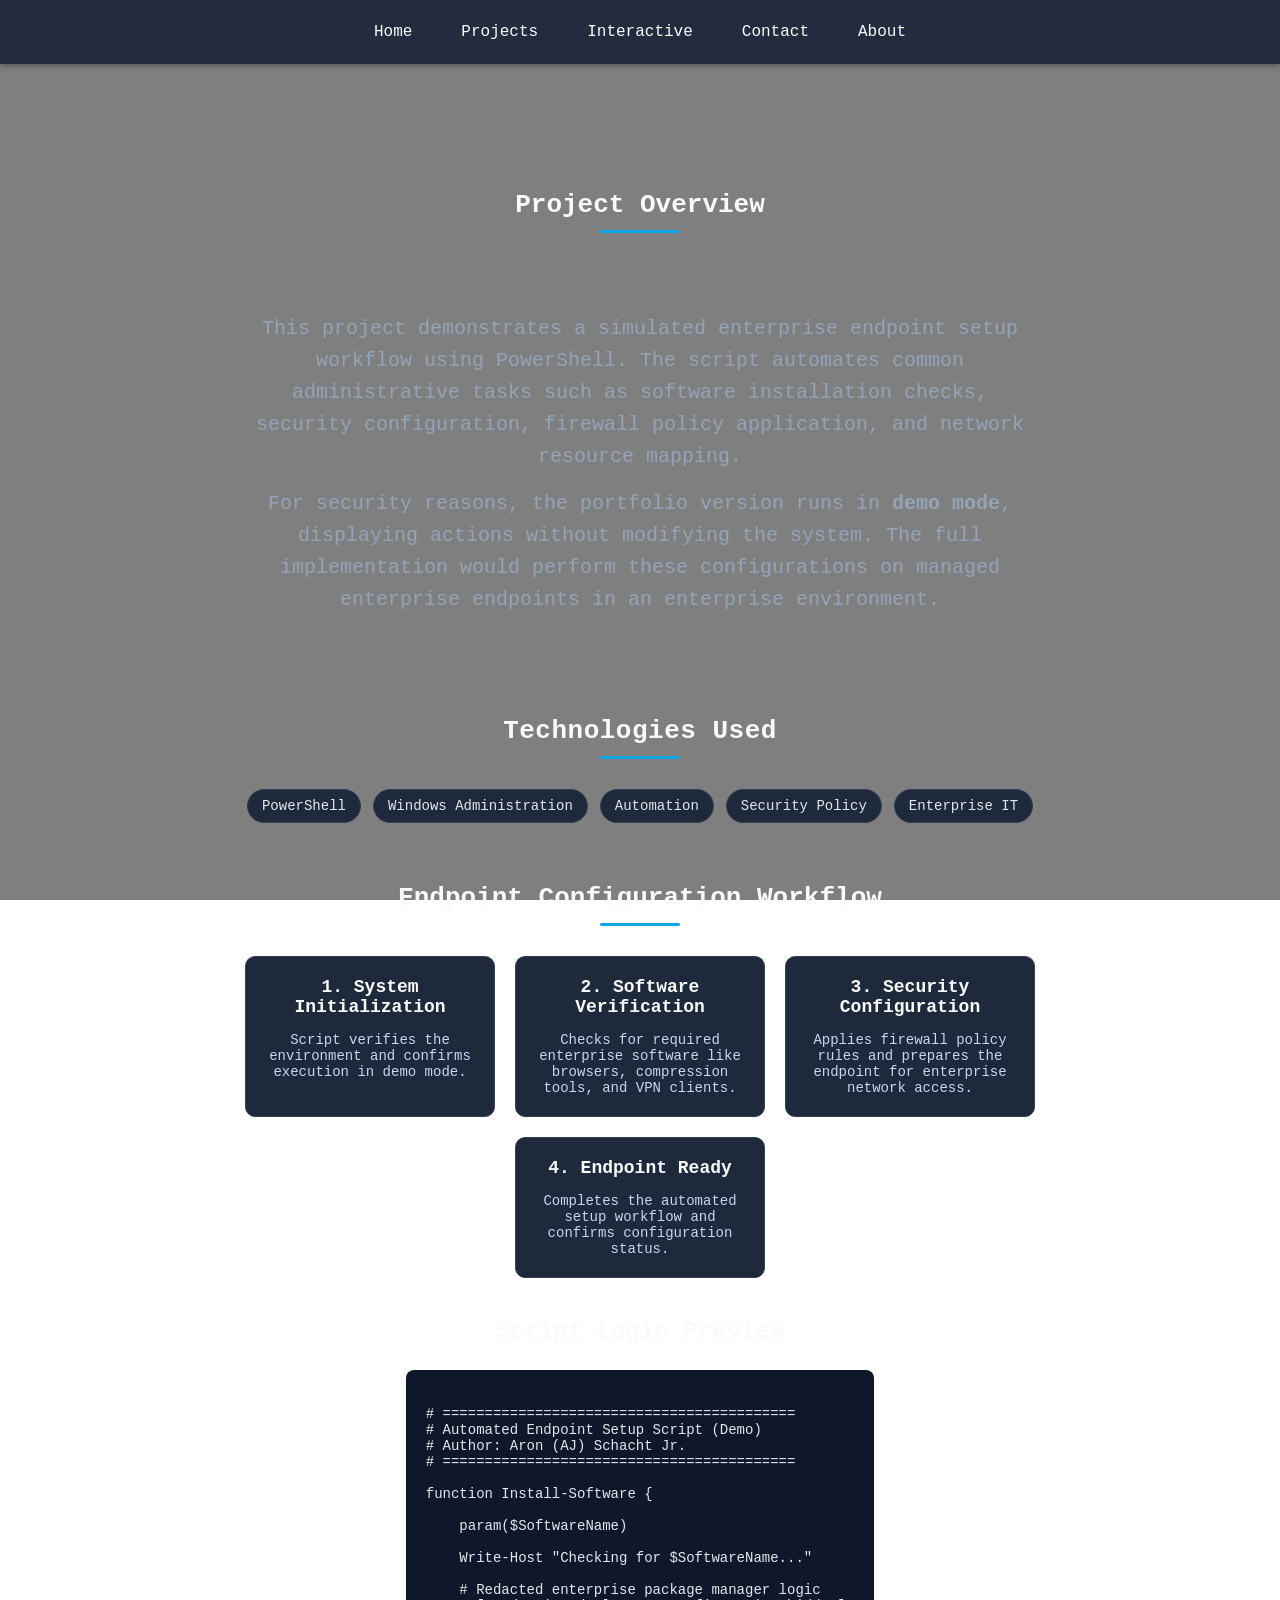
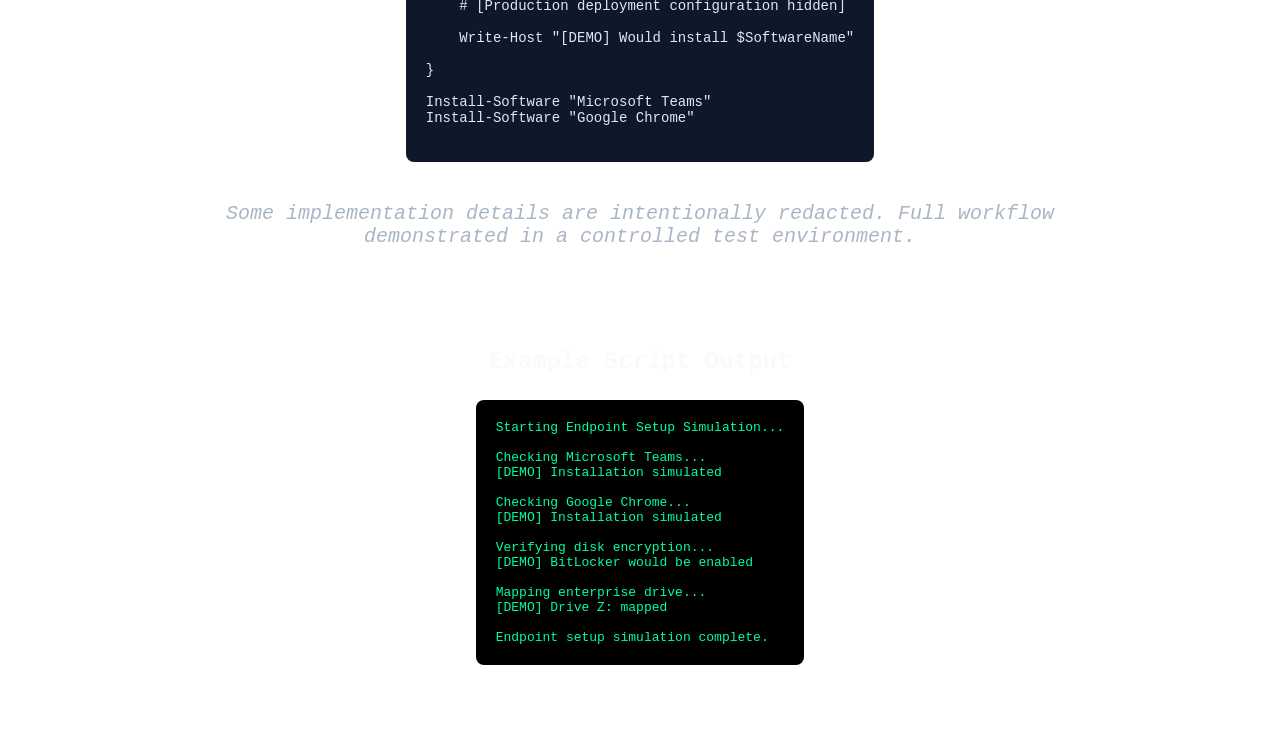
==== projects/project1/project-one.html @ e791030f "Update project-one.html" ====
<!DOCTYPE html>
<html>
<head>
  <title>AJ Schacht's Portfolio</title>
  <link rel="icon" type="image/x-icon" href="https://cdn-icons-png.flaticon.com/512/10456/10456439.png">
  <link rel="stylesheet" href="styles.css">
</head>
<body>

<!-- Navigation -->
<nav class="topnav">
  <a href="../../index.html#home">Home</a>
  <a href="../../index.html#projects">Projects</a>
  <a href="../../index.html#interactive">Interactive</a>
  <a href="../../index.html#contact">Contact</a>
  <a href="../../index.html#about">About</a>
</nav>

<section class="project-overview">

  <h2 class="section-title">Project Overview</h2>

  <div class="overview-content">

    <p>
      This project demonstrates a simulated enterprise endpoint setup workflow using PowerShell.
      The script automates common administrative tasks such as software installation checks,
      security configuration, firewall policy application, and network resource mapping.
    </p>

    <p>
      For security reasons, the portfolio version runs in <strong>demo mode</strong>, displaying
      actions without modifying the system. The full implementation would perform these
      configurations on managed enterprise endpoints in an enterprise environment.
    </p>

  </div>

</section>


<div class="tech-section">

  <h2 class="tech-title">Technologies Used</h2>

  <div class="tech-stack">
    <span class="tech">PowerShell</span>
    <span class="tech">Windows Administration</span>
    <span class="tech">Automation</span>
    <span class="tech">Security Policy</span>
    <span class="tech">Enterprise IT</span>
  </div>

</div>

<div class="workflow-section">

  <h2 class="section-title">Endpoint Configuration Workflow</h2>

  <div class="workflow-steps">

    <div class="workflow-step">
      <h3>1. System Initialization</h3>
      <p>Script verifies the environment and confirms execution in demo mode.</p>
    </div>

    <div class="workflow-step">
      <h3>2. Software Verification</h3>
      <p>Checks for required enterprise software like browsers, compression tools, and VPN clients.</p>
    </div>

    <div class="workflow-step">
      <h3>3. Security Configuration</h3>
      <p>Applies firewall policy rules and prepares the endpoint for enterprise network access.</p>
    </div>

    <div class="workflow-step">
      <h3>4. Endpoint Ready</h3>
      <p>Completes the automated setup workflow and confirms configuration status.</p>
    </div>

  </div>

</div>

</section>

<section class="code-section">

<h2>Script Logic Preview</h2>

<pre><code>
# ==========================================
# Automated Endpoint Setup Script (Demo)
# Author: Aron (AJ) Schacht Jr.
# ==========================================

function Install-Software {

    param($SoftwareName)

    Write-Host "Checking for $SoftwareName..."

    # Redacted enterprise package manager logic
    # [Production deployment configuration hidden]

    Write-Host "[DEMO] Would install $SoftwareName"

}

Install-Software "Microsoft Teams"
Install-Software "Google Chrome"

</code></pre>

<p class="code-note">
Some implementation details are intentionally redacted. Full workflow demonstrated in a controlled test environment.
</p>

</section>



<section class="terminal-output">

<h2>Example Script Output</h2>

<pre class="terminal">
Starting Endpoint Setup Simulation...

Checking Microsoft Teams...
[DEMO] Installation simulated

Checking Google Chrome...
[DEMO] Installation simulated

Verifying disk encryption...
[DEMO] BitLocker would be enabled

Mapping enterprise drive...
[DEMO] Drive Z: mapped

Endpoint setup simulation complete.
</pre>

</section>



</body>
</html>
---- projects/project1/styles.css ----
/* Reset default browser spacing */

* {
  margin: 0;
  padding: 0;
  box-sizing: border-box;
}


/* Page styling */

body {
  font-family: monospace, sans-serif;
  background-image: url('https://images.pexels.com/photos/29172403/pexels-photo-29172403.jpeg?cs=srgb&dl=pexels-steve-29172403.jpg&fm=jpg');
  background-size: cover;       /* cover the entire viewport */
  background-position: center;  /* center it */
  background-repeat: no-repeat; /* don’t tile */
  background-attachment: fixed; /* parallax effect, optional */
  color: #f8fafc;
  margin: 0;
  padding: 0;
  padding-top: 70px;  /* height of navbar + some extra */
}

body::before {
  content: "";
  position: fixed;
  top: 0;
  left: 0;
  width: 100%;
  height: 100%;
  background-color: rgba(0, 0, 0, 0.5); /* adjusts darkness */
  backdrop-filter: blur(5px);
  z-index: -1; /* behind all content */
}

/* Navigation bar */

/* Topnav styling */
.topnav {
  display: flex;                       /* Flex layout */
  justify-content: center;             /* center nav links */
  gap: 25px;                           /* spacing between links */
  background-color: rgba(30,41,59,0.95); /* semi-transparent background */
  padding: 15px;
  position: fixed;                     /* always visible */
  top: 0;
  left: 0;
  width: 100%;
  z-index: 1000;                       /* above all content */
  box-shadow: 0 2px 5px rgba(0,0,0,0.3); /* subtle shadow */
}

/* Links styling */
.topnav a {
  text-decoration: none;
  color: #f8fafc;
  padding: 8px 12px;
  border-radius: 5px;
  font-weight: 500;
  transition: background 0.3s, color 0.3s;
}

.topnav a:hover {
  background-color: #0ea5e9; /* hover highlight */
  color: white;
}

/* Smooth scrolling for links */
html {
  scroll-behavior: smooth;
}


/* Active link */

.topnav a.active {
  background-color: #3b82f6;
  border-radius: 5px;
}


/* Title */

h1 {
  margin-top: 120px;
  font-size: 48px;
  letter-spacing: 1px;
}


/* Subtitle */

p {
  margin-top: 15px;
  font-size: 20px;
  color: #94a3b8;
}


/* Section */

section {
  display: flex;
  flex-direction: column;
  align-items: center;
  text-align: center;
  padding: 60px 20px;
  gap: 25px;
}

.project-description {
  max-width: 800px;
  margin: 0 auto;
  padding: 40px 20px;
  text-align: center;
}

.project-description h2 {
  margin-bottom: 20px;
}

.project-description p {
  line-height: 1.6;
  margin-bottom: 15px;
}


.code-section {
  max-width: 900px;
  margin: auto;
  padding: 40px 20px;
}

pre {
  background-color: #0f172a;
  color: #e2e8f0;
  padding: 20px;
  border-radius: 8px;
  overflow-x: auto;
  text-align: left;
}

code {
  font-family: Consolas, monospace;
  font-size: 14px;
}

pre {
background-color:#0f172a;
color:#e2e8f0;
padding:20px;
border-radius:8px;
overflow-x:auto;
}

.terminal {
background:black;
color:#00ff9c;
font-family:monospace;
}

.code-note{
font-style:italic;
opacity:0.8;
}


/* tech stack section */

.tech-stack{
  display:flex;
  flex-wrap:wrap;
  justify-content:center;
  gap:12px;
  margin-top:15px;
}

.tech{
  background:#1e293b;
  padding:8px 14px;
  border-radius:20px;
  font-size:14px;
  color:#e2e8f0;
  border:1px solid #334155;
}

.tech-section{
  margin-top:40px;
  text-align:center;
}

.tech-title{
  font-size:26px;
  margin-bottom:15px;
  color:#f8fafc;
  letter-spacing:0.5px;
}

.tech-title::after{
  content:"";
  display:block;
  width:80px;
  height:3px;
  background:#0ea5e9;
  margin:10px auto 30px auto;
  border-radius:3px;
}


/* Work flow section */
.workflow-section{
  margin-top:60px;
  text-align:center;
}

/* Reusable title style */
.section-title{
  font-size:26px;
  margin-bottom:10px;
}

.section-title::after{
  content:"";
  display:block;
  width:80px;
  height:3px;
  background:#0ea5e9;
  margin:10px auto 30px auto;
  border-radius:3px;
}

/* workflow layout */
.workflow-steps{
  display:flex;
  flex-wrap:wrap;
  justify-content:center;
  gap:20px;
  max-width:900px;
  margin:auto;
}

/* individual step card */
.workflow-step{
  background:#1e293b;
  padding:20px;
  border-radius:10px;
  width:250px;
  border:1px solid #334155;
}

.workflow-step h3{
  margin-bottom:10px;
  font-size:18px;
}

.workflow-step p{
  font-size:14px;
  color:#cbd5f5;
}

/* Project overview stuff*/

.project-overview{
  margin-top:60px;
  text-align:center;
}

.overview-content{
  max-width:800px;
  margin:auto;
  line-height:1.6;
  font-size:18px;
  color:#cbd5f5;
}
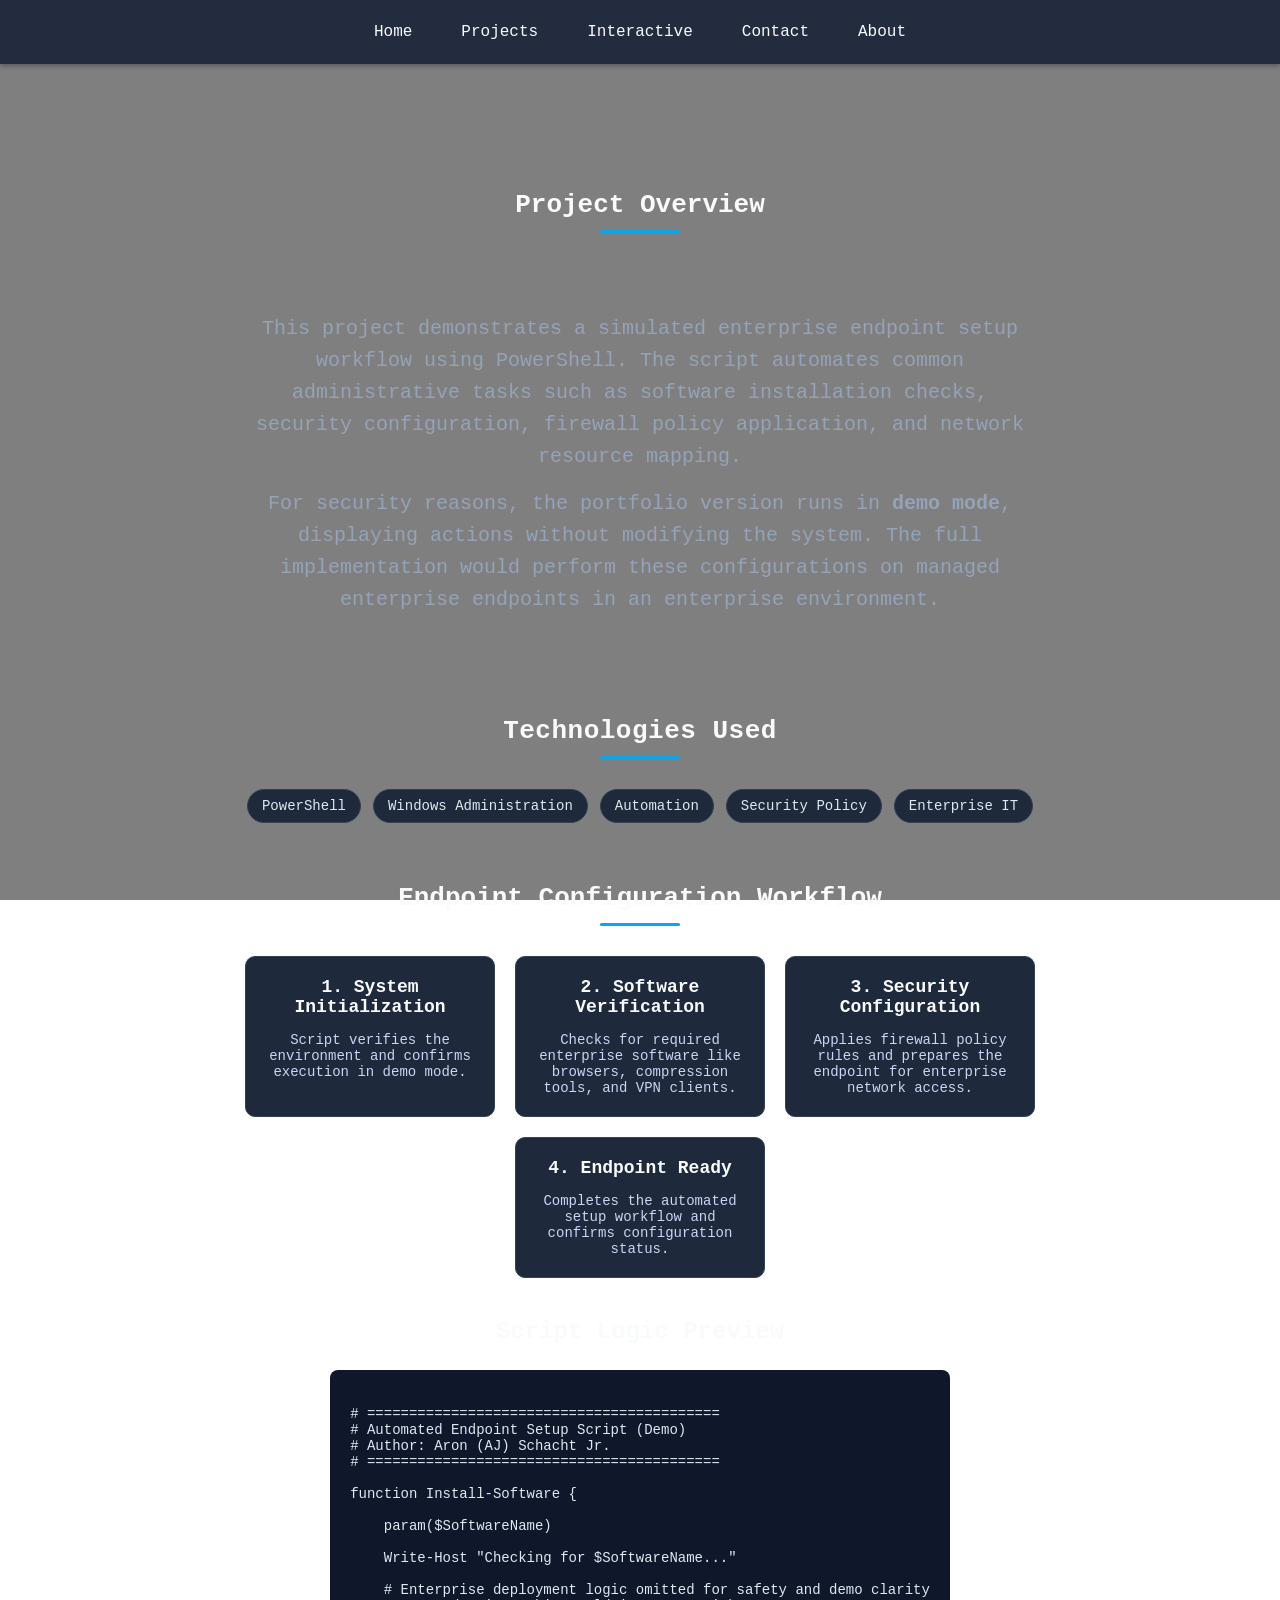
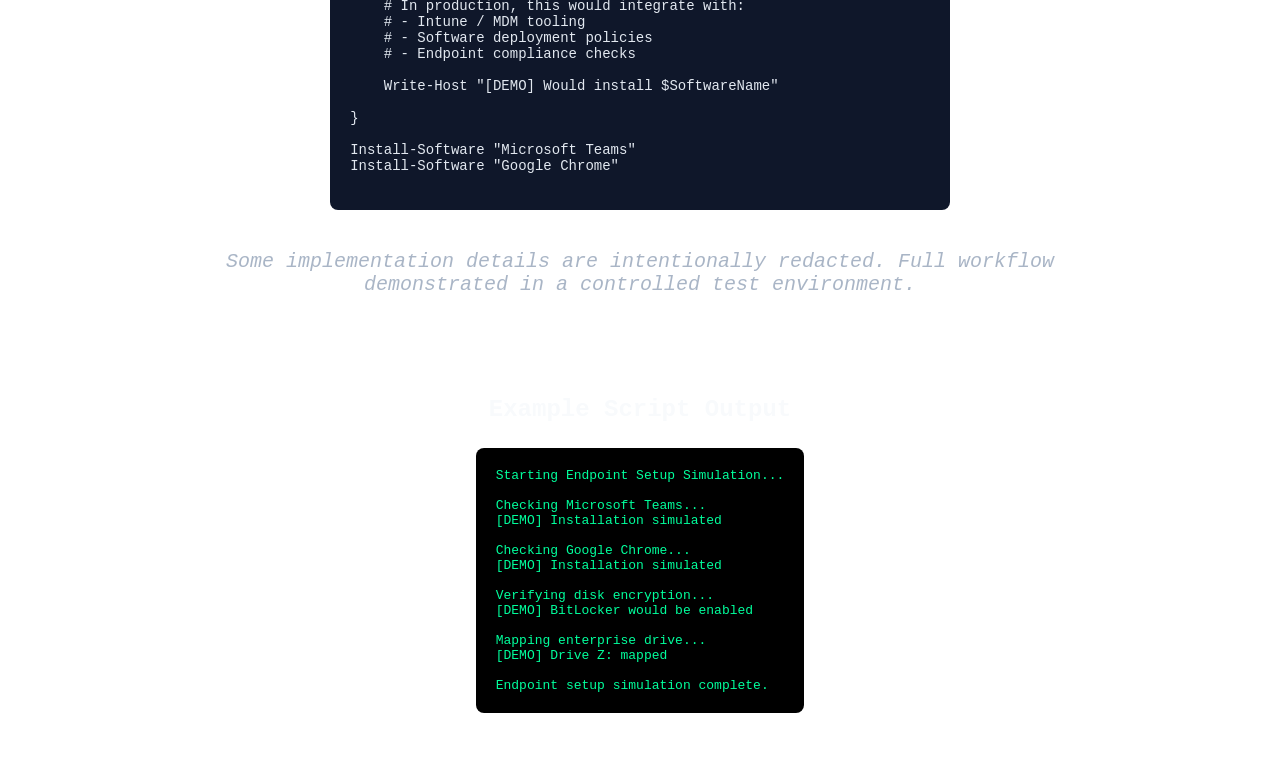
==== commit 244b8320: "Update project-one.html" ====
--- a/projects/project1/project-one.html
+++ b/projects/project1/project-one.html
@@ -9,11 +9,11 @@
 
 <!-- Navigation -->
 <nav class="topnav">
-  <a href="../../index.html#home">Home</a>
-  <a href="../../index.html#projects">Projects</a>
-  <a href="../../index.html#interactive">Interactive</a>
-  <a href="../../index.html#contact">Contact</a>
-  <a href="../../index.html#about">About</a>
+  <a href="/index.html#home">Home</a>
+  <a href="/index.html#projects">Projects</a>
+  <a href="/index.html#interactive">Interactive</a>
+  <a href="/index.html#contact">Contact</a>
+  <a href="/index.html#about">About</a>
 </nav>
 
 <section class="project-overview">
@@ -101,8 +101,11 @@
 
     Write-Host "Checking for $SoftwareName..."
 
-    # Redacted enterprise package manager logic
-    # [Production deployment configuration hidden]
+    # Enterprise deployment logic omitted for safety and demo clarity
+    # In production, this would integrate with:
+    # - Intune / MDM tooling
+    # - Software deployment policies
+    # - Endpoint compliance checks
 
     Write-Host "[DEMO] Would install $SoftwareName"
 
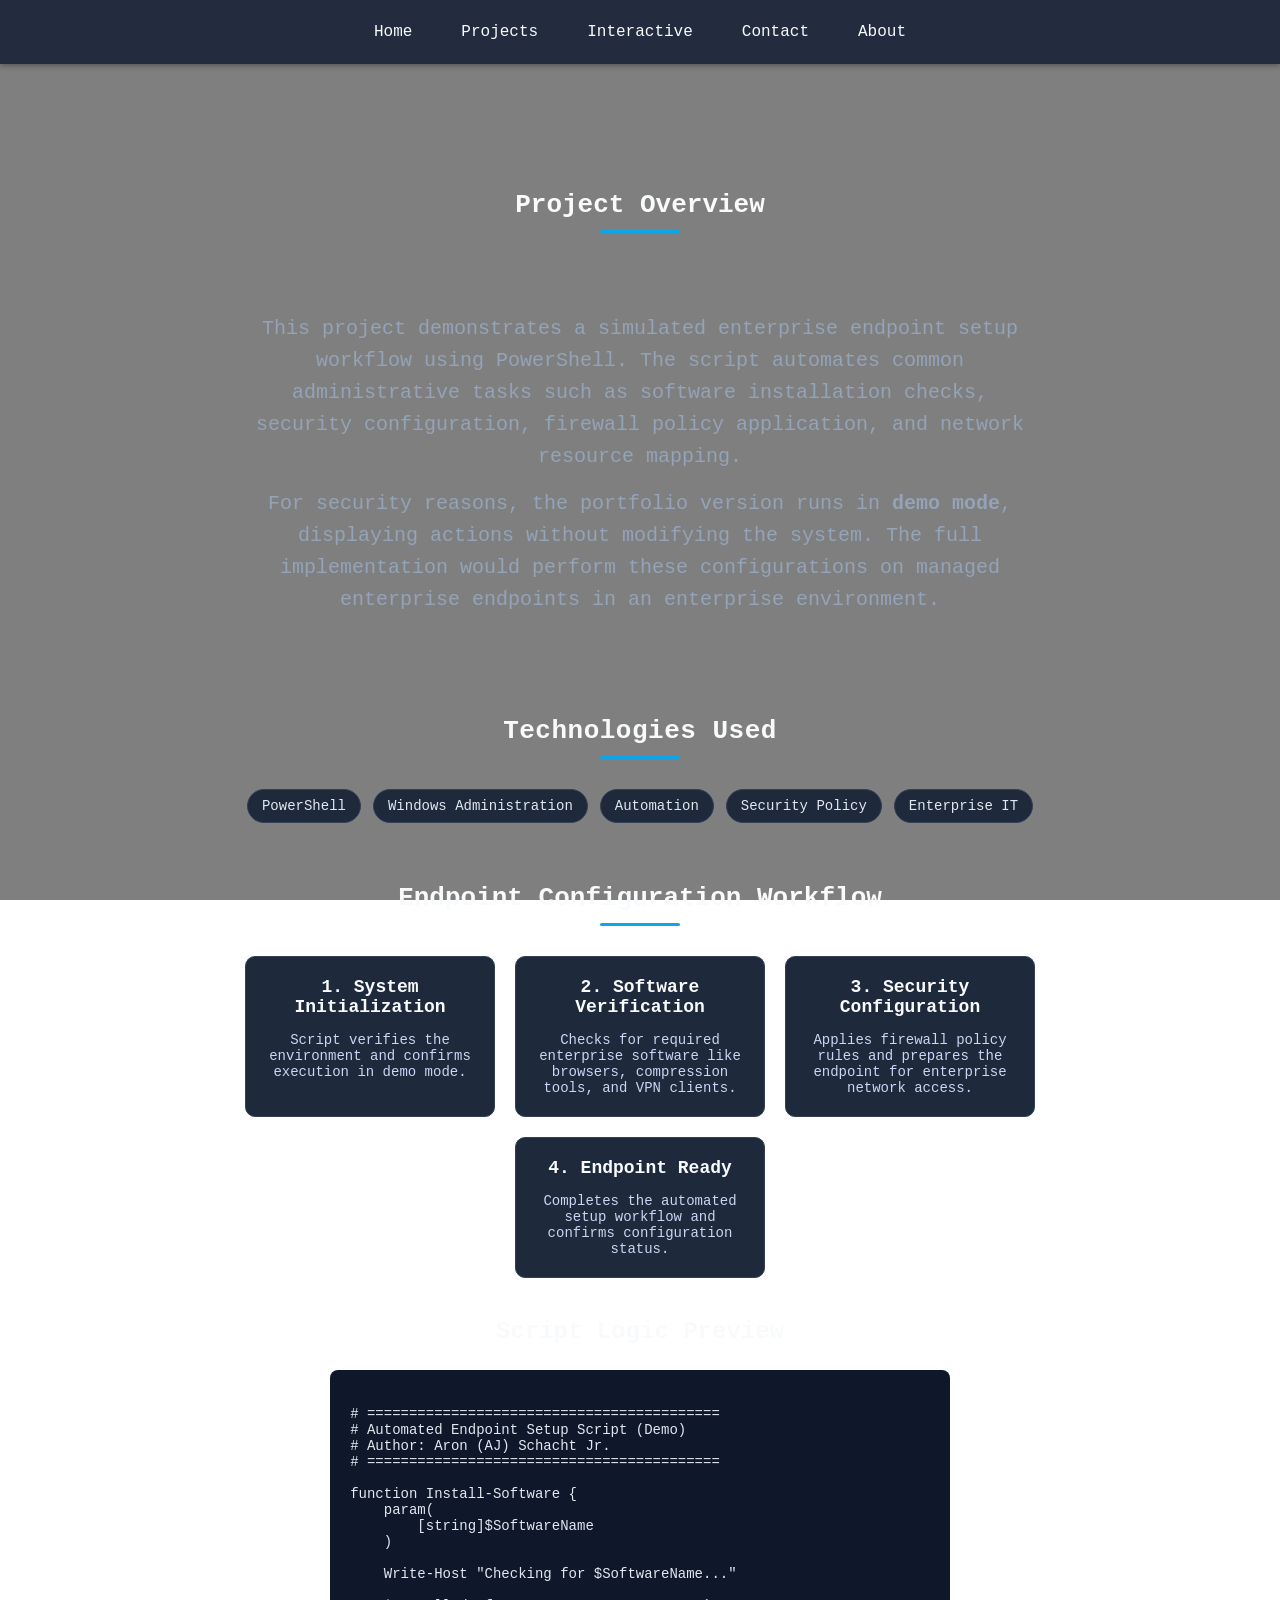
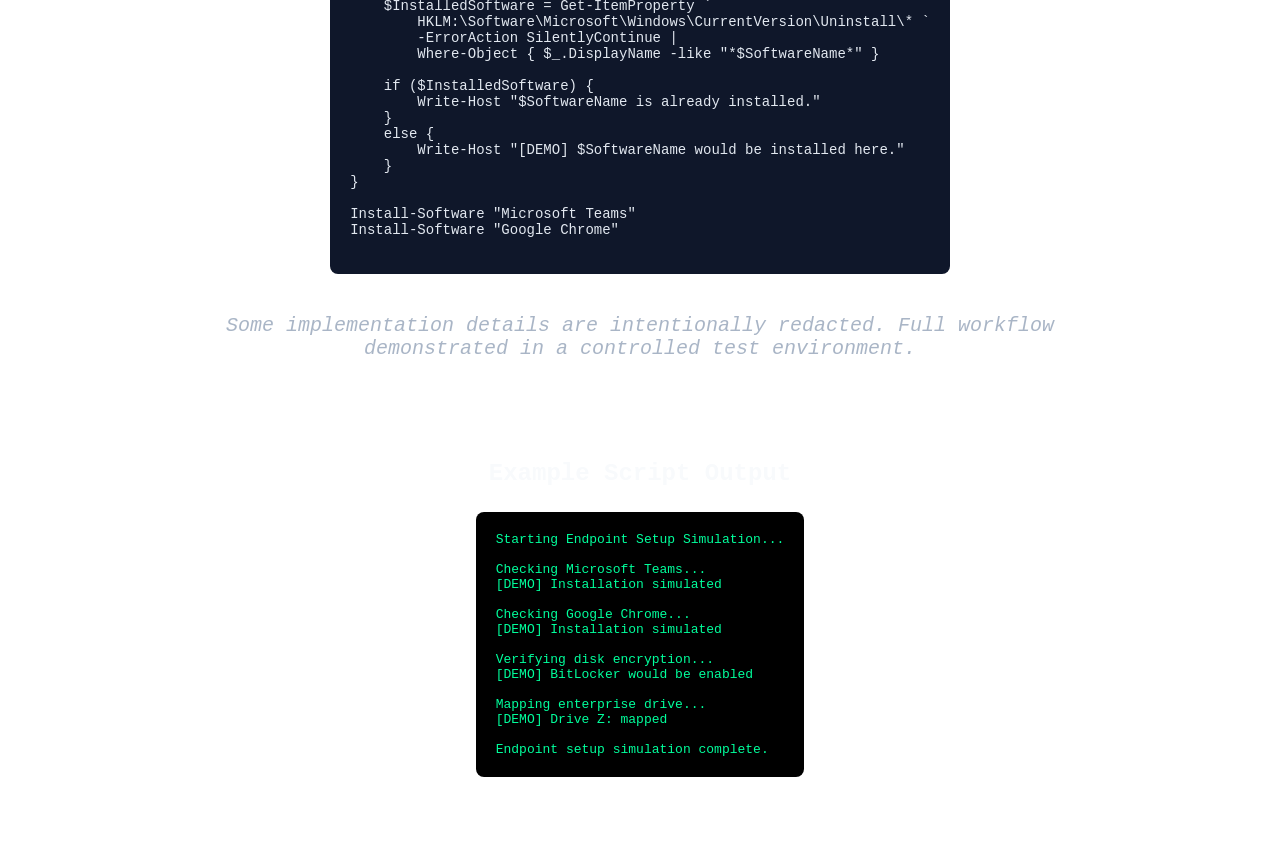
==== commit 554c63d8: "Update project-one.html" ====
--- a/projects/project1/project-one.html
+++ b/projects/project1/project-one.html
@@ -96,19 +96,23 @@
 # ==========================================
 
 function Install-Software {
-
-    param($SoftwareName)
+    param(
+        [string]$SoftwareName
+    )
 
     Write-Host "Checking for $SoftwareName..."
 
-    # Enterprise deployment logic omitted for safety and demo clarity
-    # In production, this would integrate with:
-    # - Intune / MDM tooling
-    # - Software deployment policies
-    # - Endpoint compliance checks
+    $InstalledSoftware = Get-ItemProperty `
+        HKLM:\Software\Microsoft\Windows\CurrentVersion\Uninstall\* `
+        -ErrorAction SilentlyContinue |
+        Where-Object { $_.DisplayName -like "*$SoftwareName*" }
 
-    Write-Host "[DEMO] Would install $SoftwareName"
-
+    if ($InstalledSoftware) {
+        Write-Host "$SoftwareName is already installed."
+    }
+    else {
+        Write-Host "[DEMO] $SoftwareName would be installed here."
+    }
 }
 
 Install-Software "Microsoft Teams"
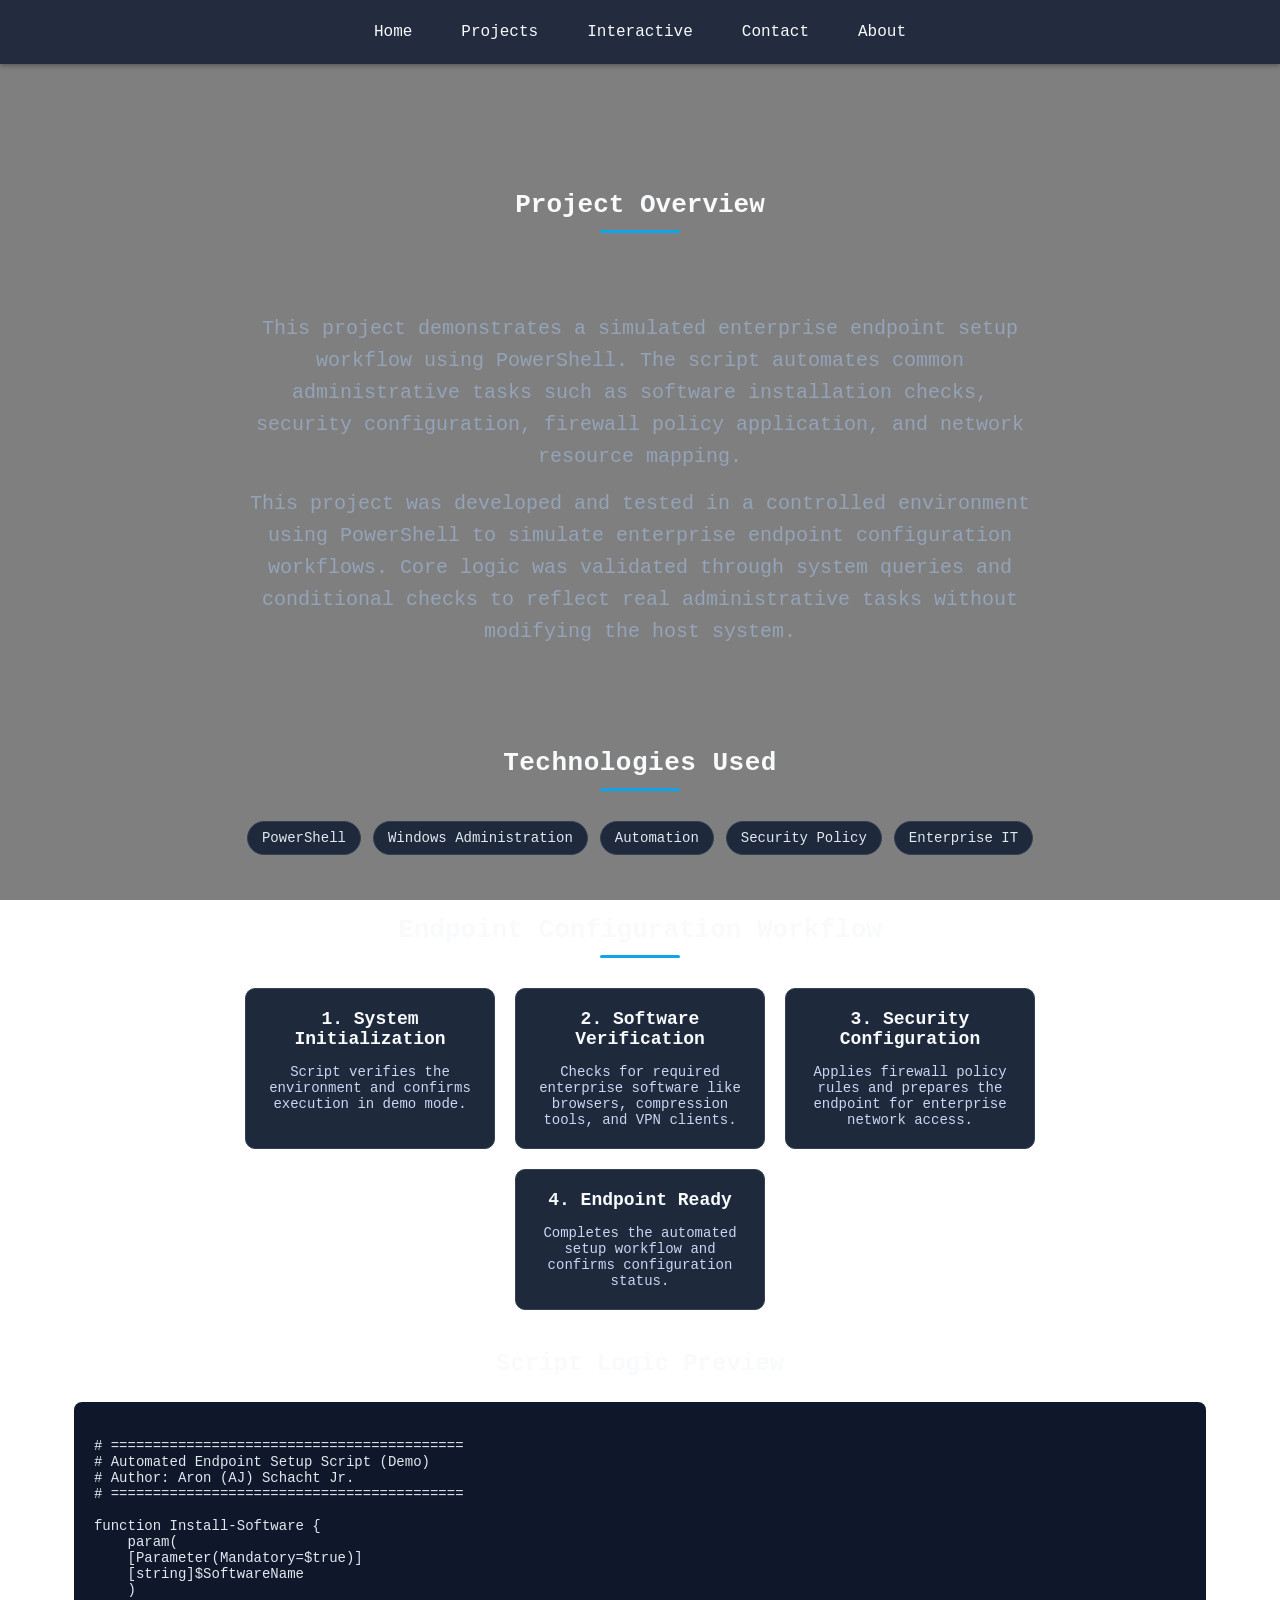
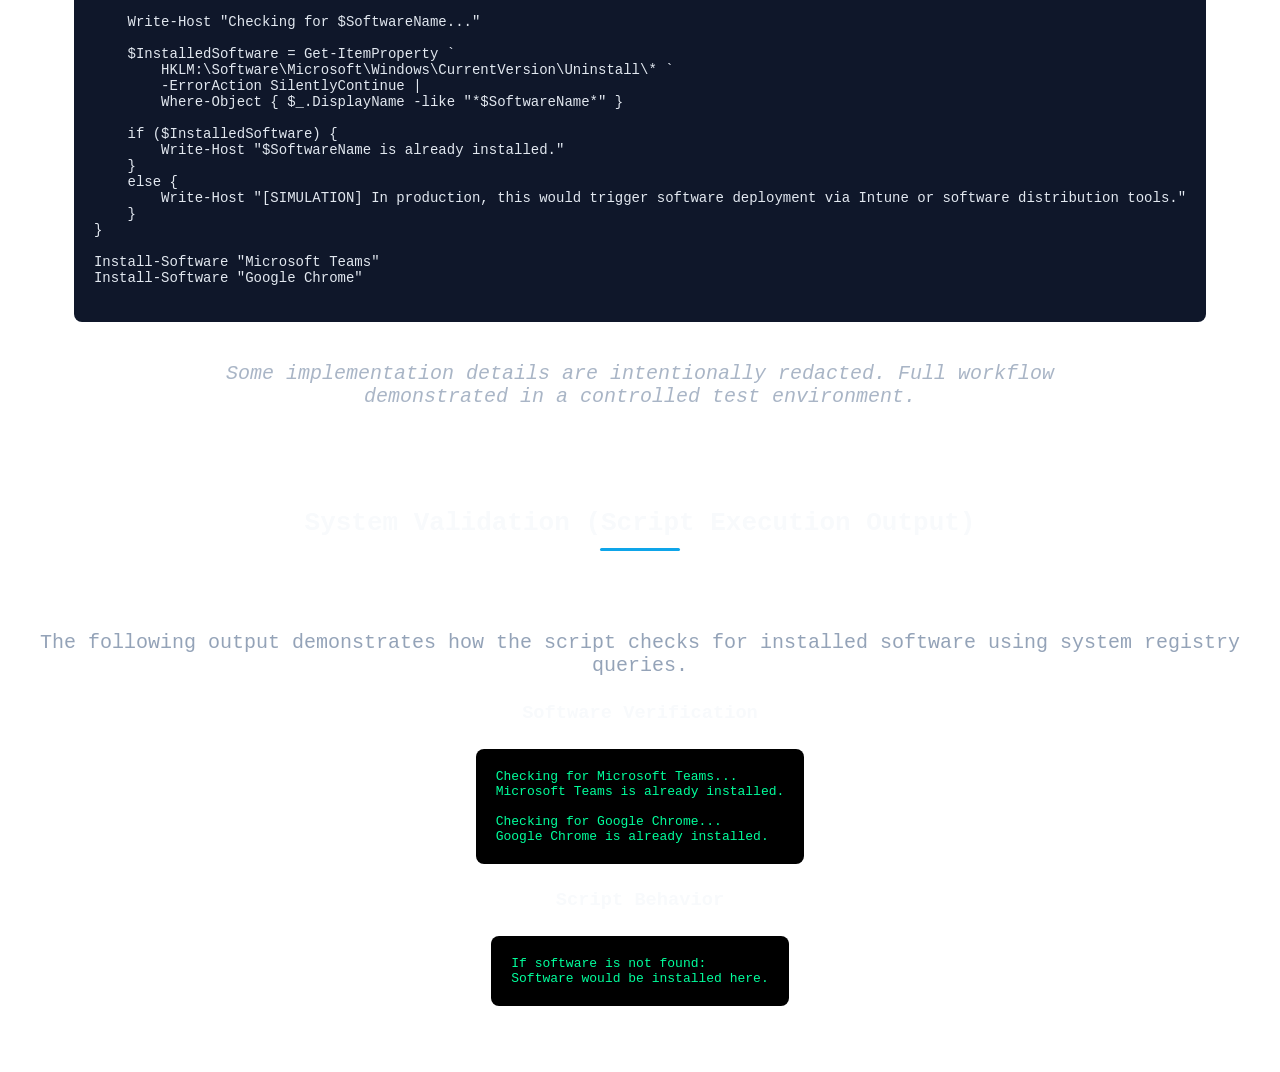
==== commit 065f8e96: "Update project-one.html" ====
--- a/projects/project1/project-one.html
+++ b/projects/project1/project-one.html
@@ -29,9 +29,8 @@
     </p>
 
     <p>
-      For security reasons, the portfolio version runs in <strong>demo mode</strong>, displaying
-      actions without modifying the system. The full implementation would perform these
-      configurations on managed enterprise endpoints in an enterprise environment.
+      This project was developed and tested in a controlled environment using PowerShell to simulate enterprise endpoint configuration workflows. 
+      Core logic was validated through system queries and conditional checks to reflect real administrative tasks without modifying the host system.
     </p>
 
   </div>
@@ -97,7 +96,8 @@
 
 function Install-Software {
     param(
-        [string]$SoftwareName
+    [Parameter(Mandatory=$true)]
+    [string]$SoftwareName
     )
 
     Write-Host "Checking for $SoftwareName..."
@@ -111,7 +111,7 @@
         Write-Host "$SoftwareName is already installed."
     }
     else {
-        Write-Host "[DEMO] $SoftwareName would be installed here."
+        Write-Host "[SIMULATION] In production, this would trigger software deployment via Intune or software distribution tools."
     }
 }
 
@@ -130,24 +130,25 @@
 
 <section class="terminal-output">
 
-<h2>Example Script Output</h2>
+<h2 class="section-title">System Validation (Script Execution Output)</h2>
 
+<p>
+The following output demonstrates how the script checks for installed software using system registry queries.
+</p>
+
+<h3>Software Verification</h3>
 <pre class="terminal">
-Starting Endpoint Setup Simulation...
+Checking for Microsoft Teams...
+Microsoft Teams is already installed.
 
-Checking Microsoft Teams...
-[DEMO] Installation simulated
+Checking for Google Chrome...
+Google Chrome is already installed.
+</pre>
 
-Checking Google Chrome...
-[DEMO] Installation simulated
-
-Verifying disk encryption...
-[DEMO] BitLocker would be enabled
-
-Mapping enterprise drive...
-[DEMO] Drive Z: mapped
-
-Endpoint setup simulation complete.
+<h3>Script Behavior</h3>
+<pre class="terminal">
+If software is not found:
+Software would be installed here.
 </pre>
 
 </section>
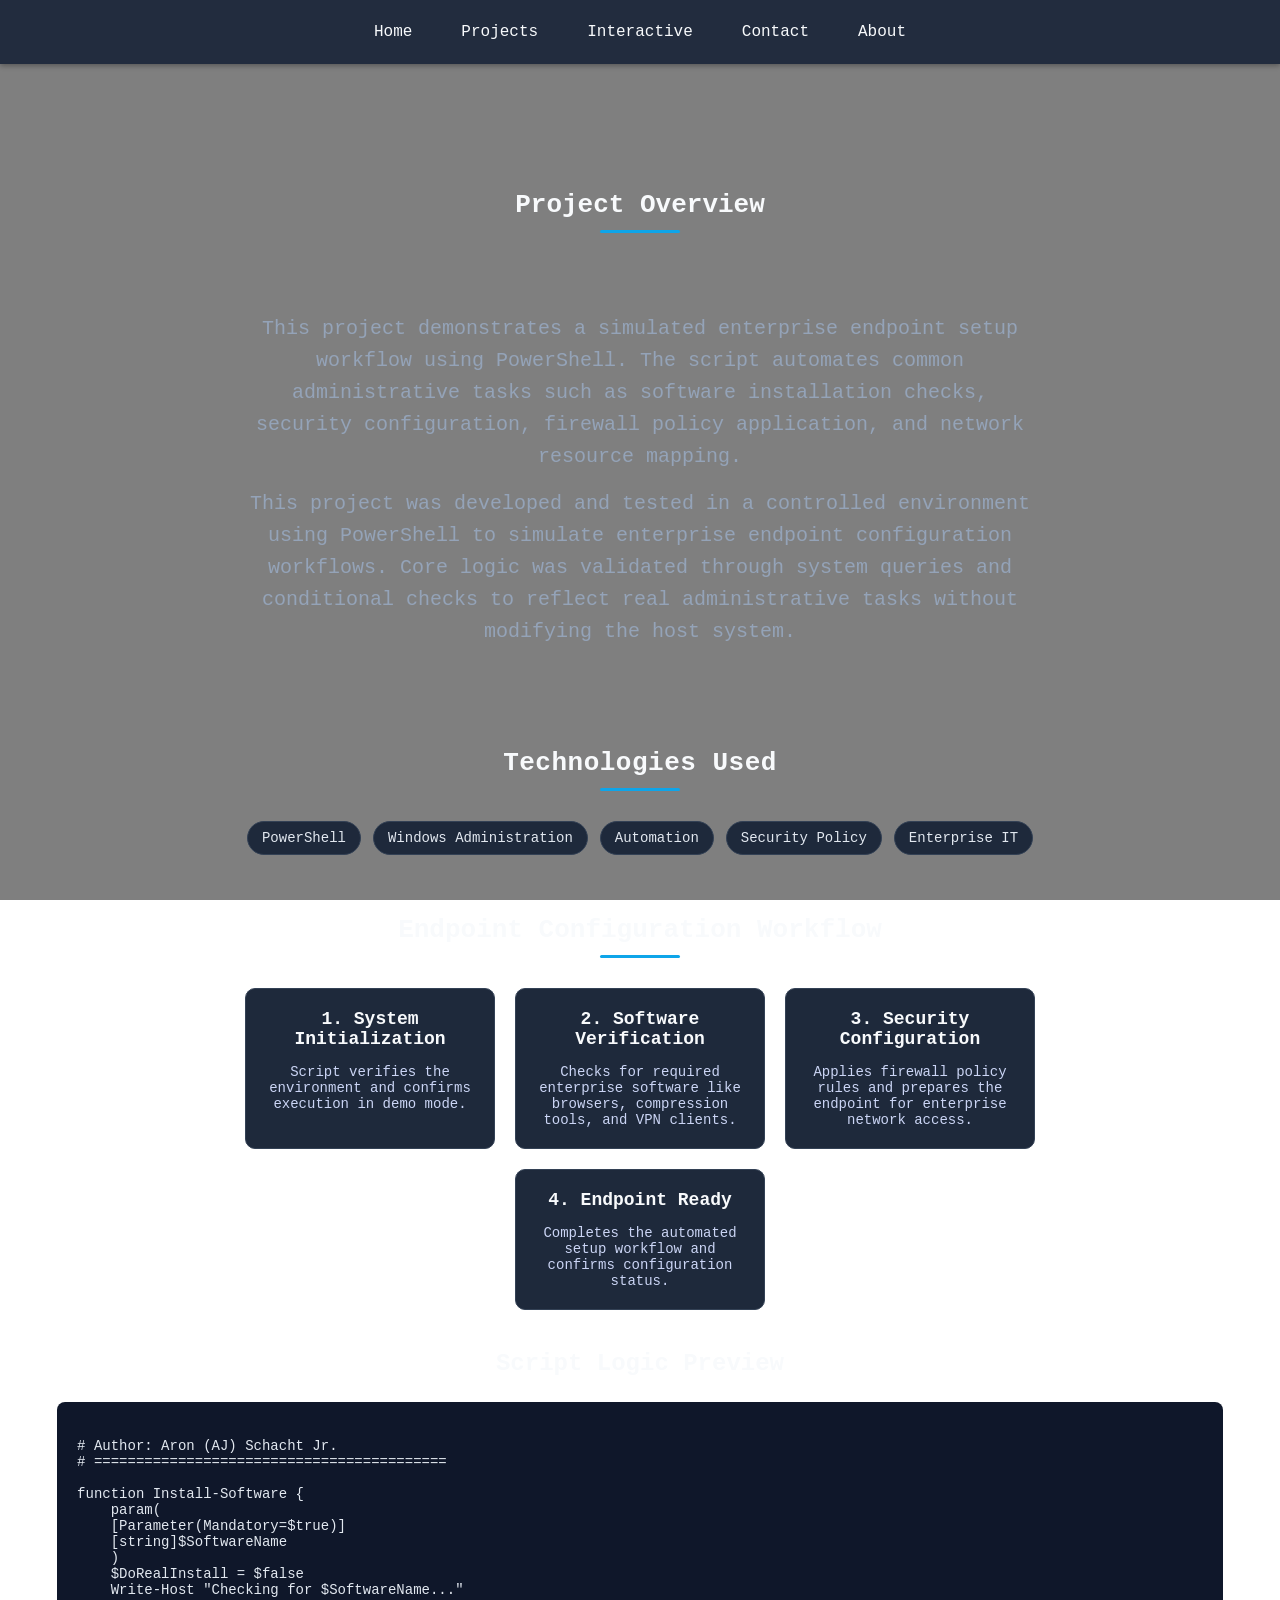
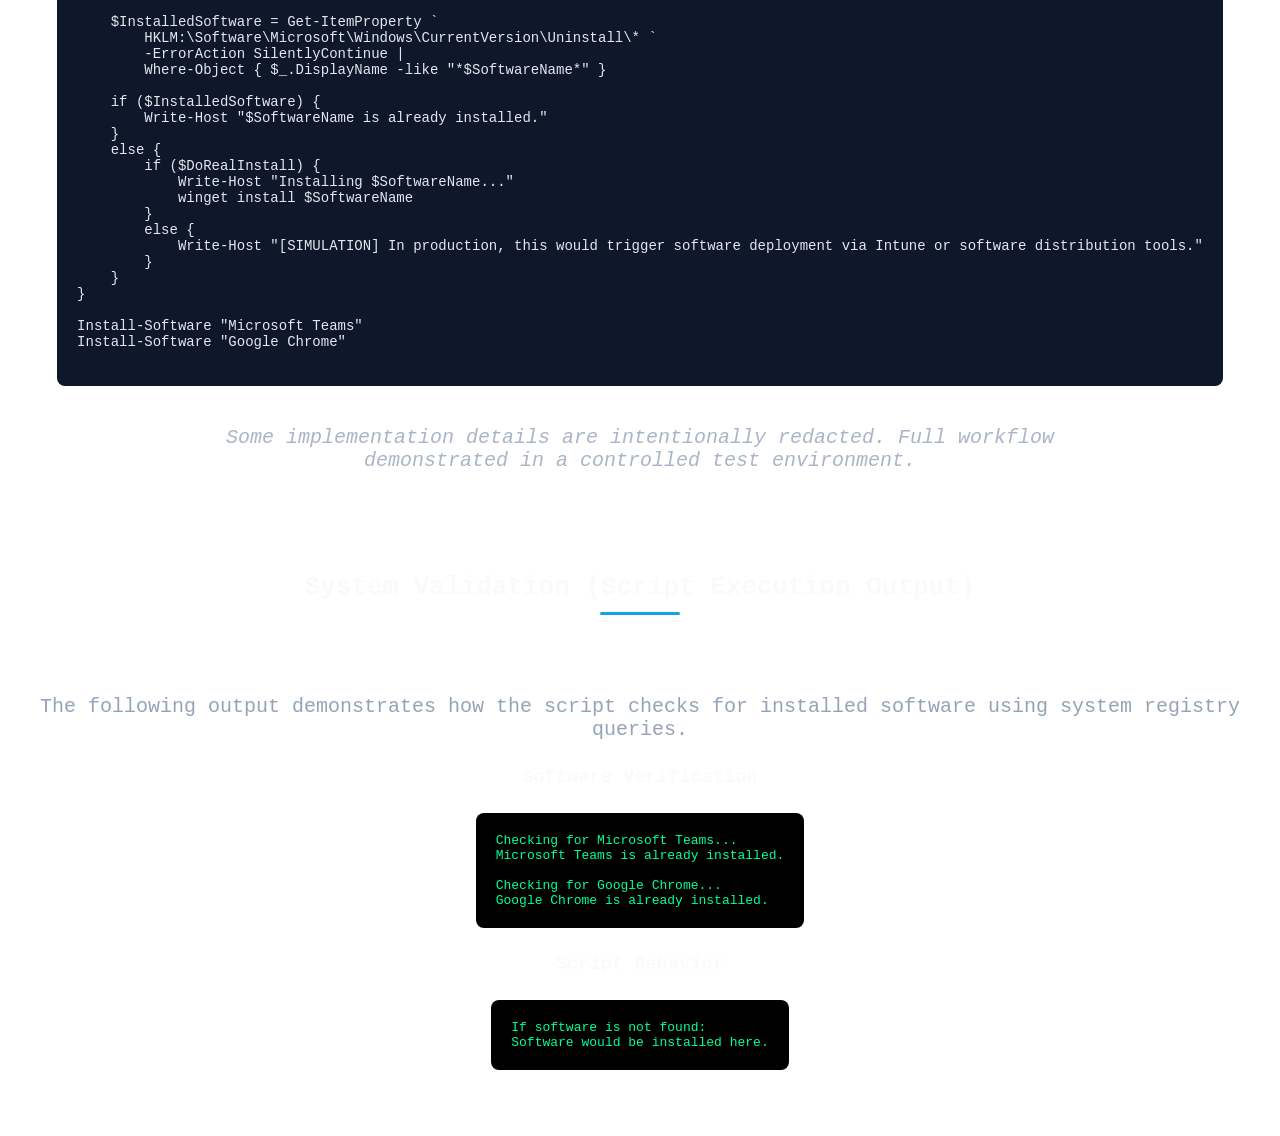
==== commit 9c3a4001: "Update project-one.html" ====
--- a/projects/project1/project-one.html
+++ b/projects/project1/project-one.html
@@ -89,8 +89,6 @@
 <h2>Script Logic Preview</h2>
 
 <pre><code>
-# ==========================================
-# Automated Endpoint Setup Script (Demo)
 # Author: Aron (AJ) Schacht Jr.
 # ==========================================
 
@@ -99,7 +97,7 @@
     [Parameter(Mandatory=$true)]
     [string]$SoftwareName
     )
-
+    $DoRealInstall = $false
     Write-Host "Checking for $SoftwareName..."
 
     $InstalledSoftware = Get-ItemProperty `
@@ -111,7 +109,13 @@
         Write-Host "$SoftwareName is already installed."
     }
     else {
-        Write-Host "[SIMULATION] In production, this would trigger software deployment via Intune or software distribution tools."
+        if ($DoRealInstall) {
+            Write-Host "Installing $SoftwareName..."
+            winget install $SoftwareName
+        }
+        else {
+            Write-Host "[SIMULATION] In production, this would trigger software deployment via Intune or software distribution tools."
+        }
     }
 }
 
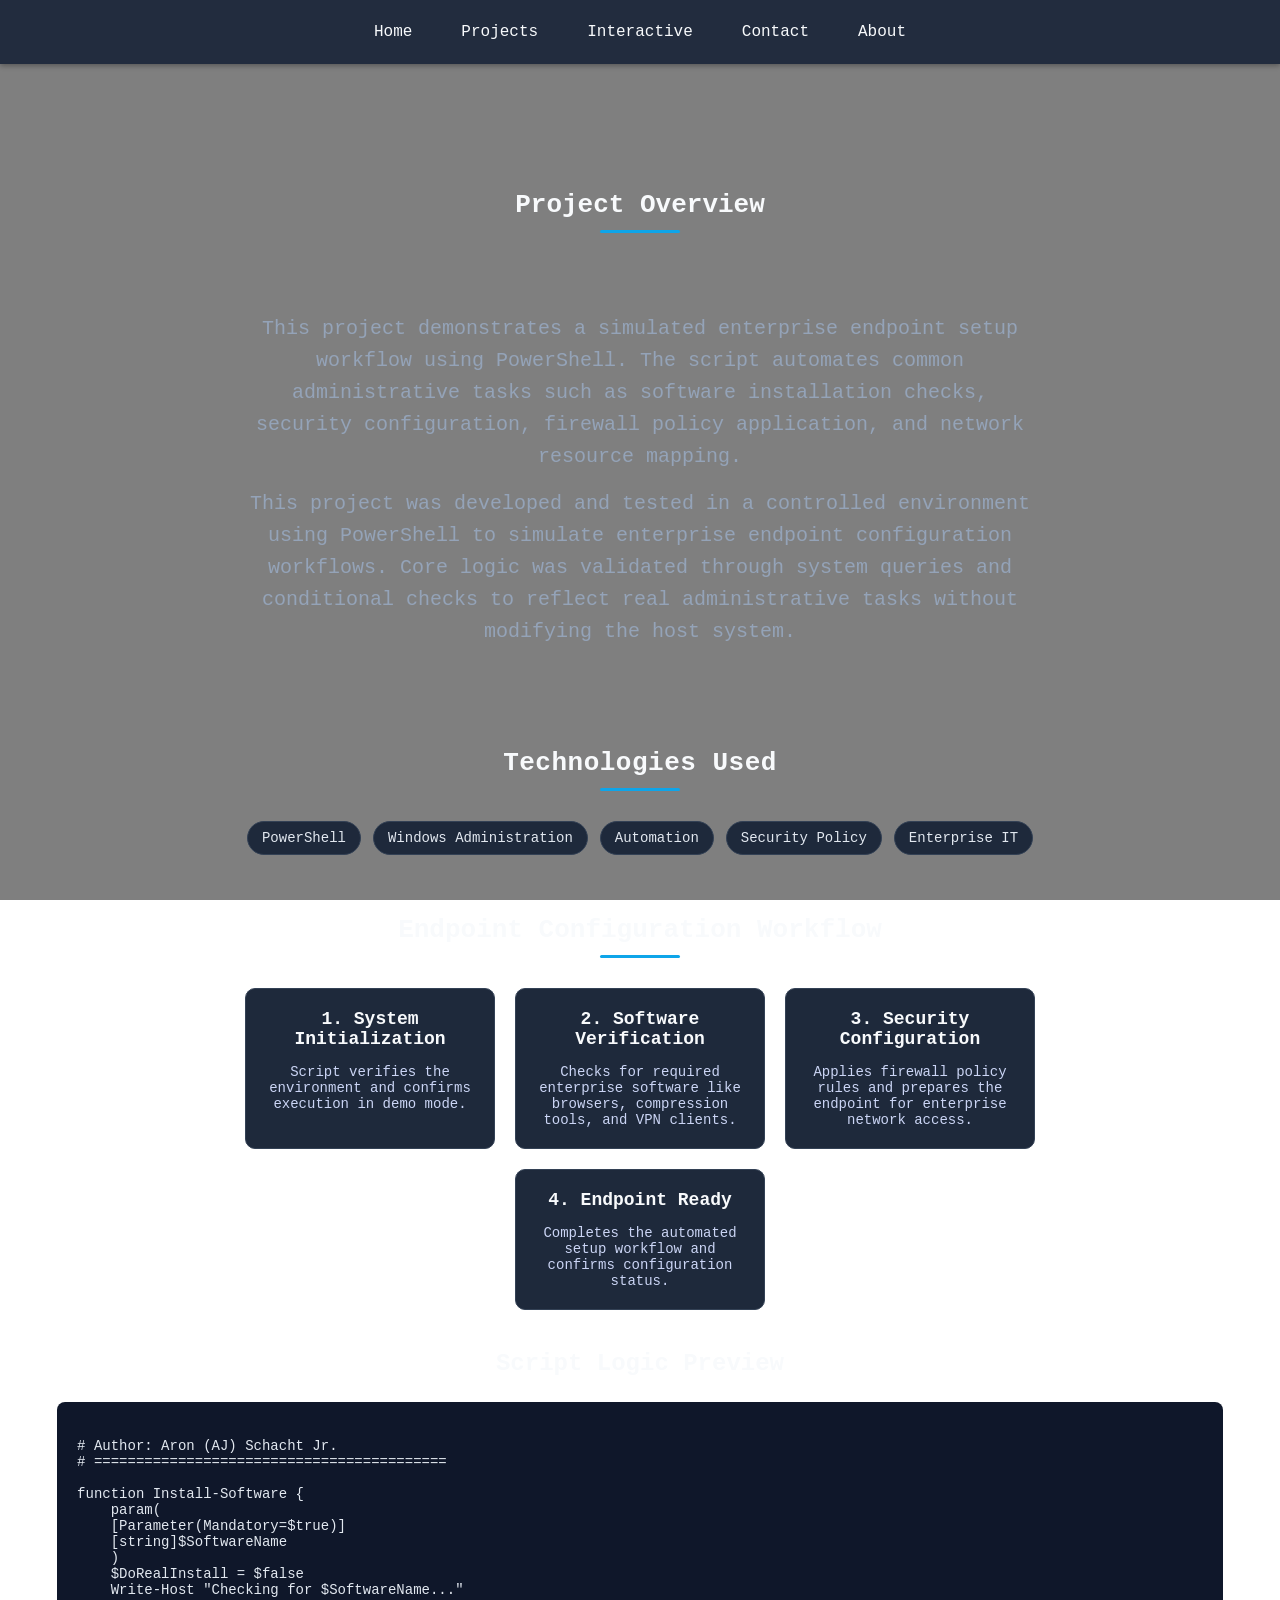
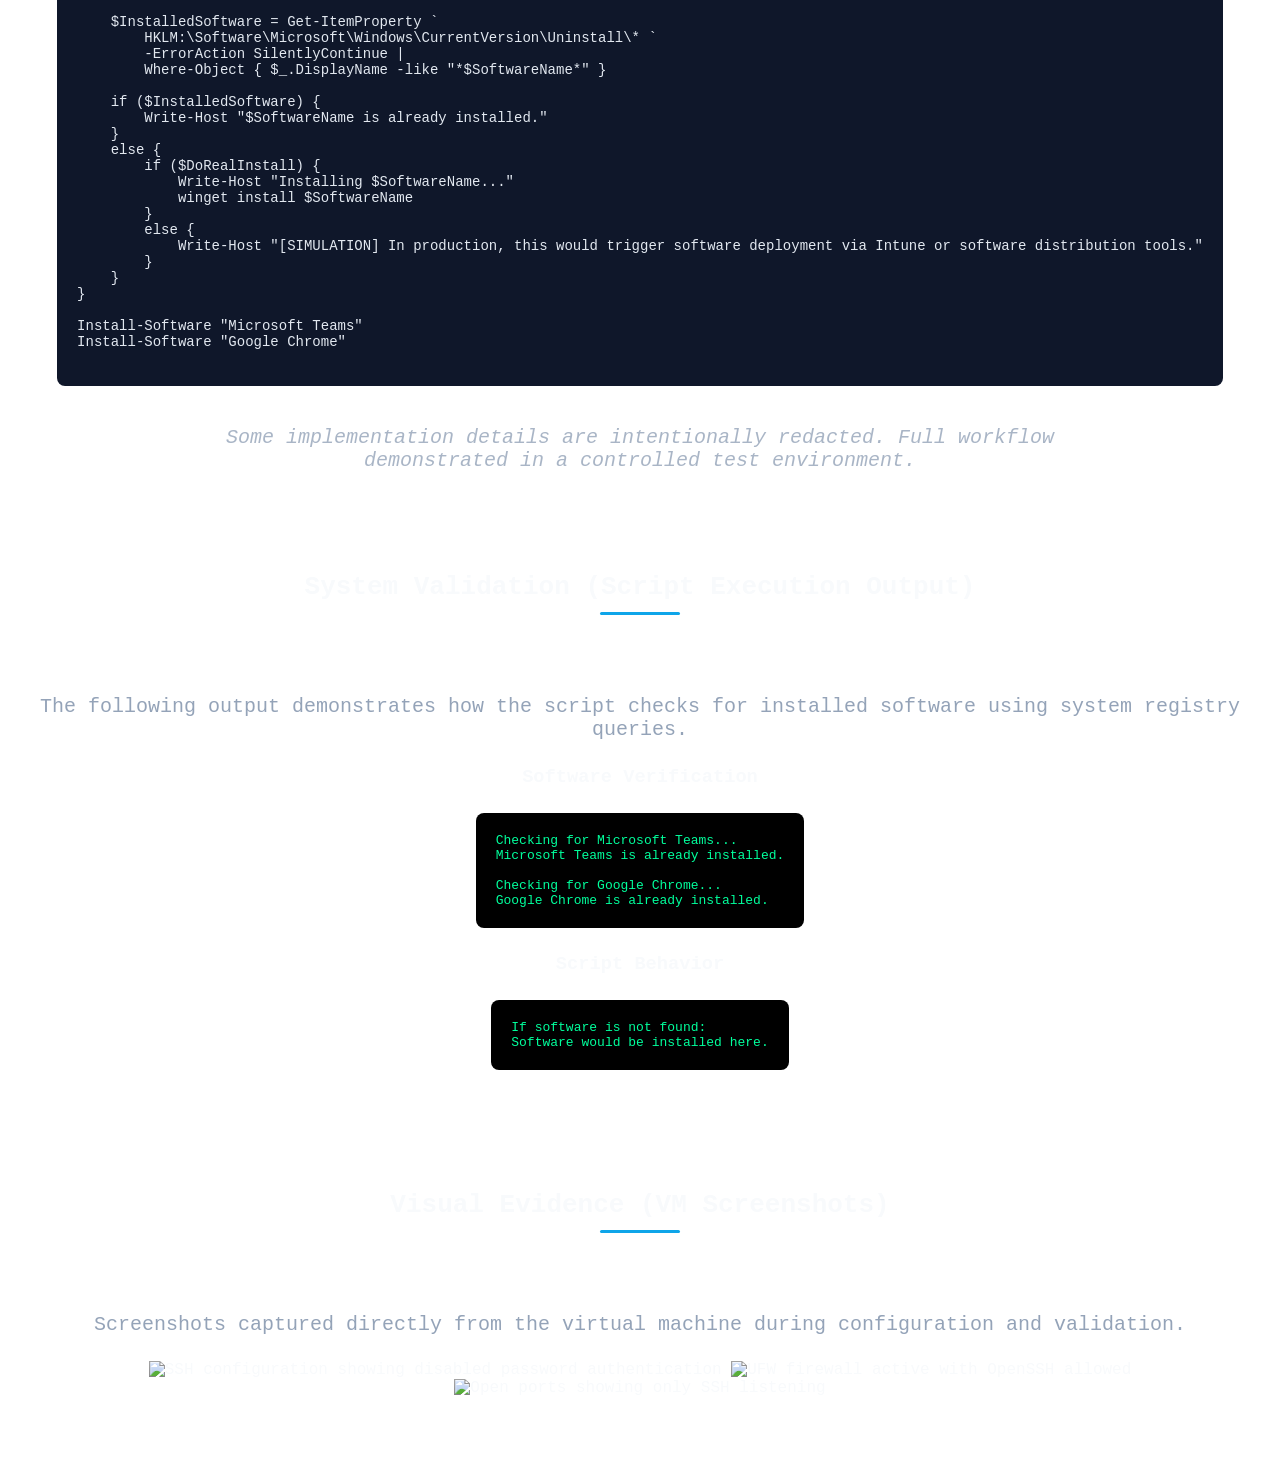
==== commit 49c022df: "Update project-one.html" ====
--- a/projects/project1/project-one.html
+++ b/projects/project1/project-one.html
@@ -157,6 +157,30 @@
 
 </section>
 
+  
+  <!--Gallery-->
+<section class="evidence-section">
+
+<h2 class="section-title">Visual Evidence (VM Screenshots)</h2>
+
+<p>
+Screenshots captured directly from the virtual machine during configuration and validation.
+</p>
+
+<div class="screenshot-grid">
+
+  <img src="images/script-output-sim.png" alt="SSH configuration showing disabled password authentication">
+  
+  <img src="images/real-install-true.png" alt="UFW firewall active with OpenSSH allowed">
+  
+  <img src="images/script-output-real.png" alt="Open ports showing only SSH listening">
+  
+
+</div>
+
+</section>
+  
+<script src="js/enlarge-image.js"></script>
 
 
 </body>
